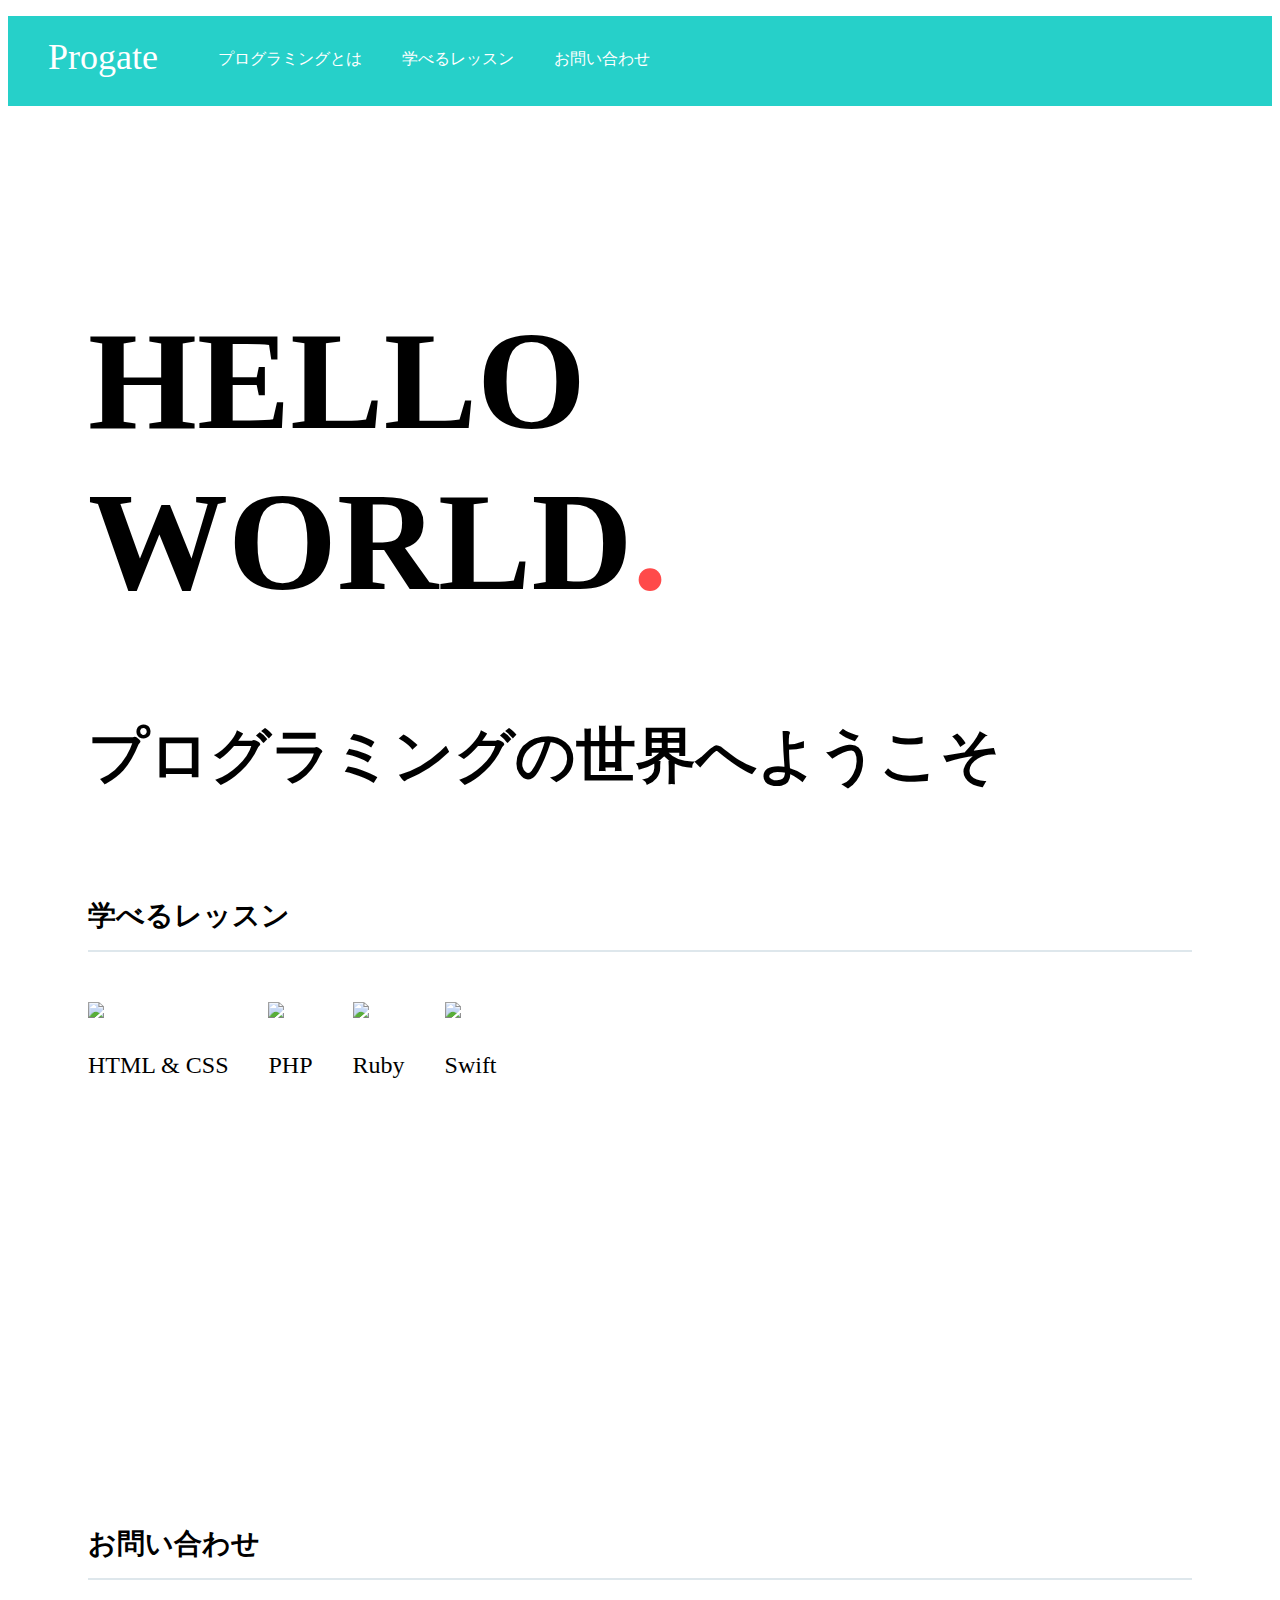
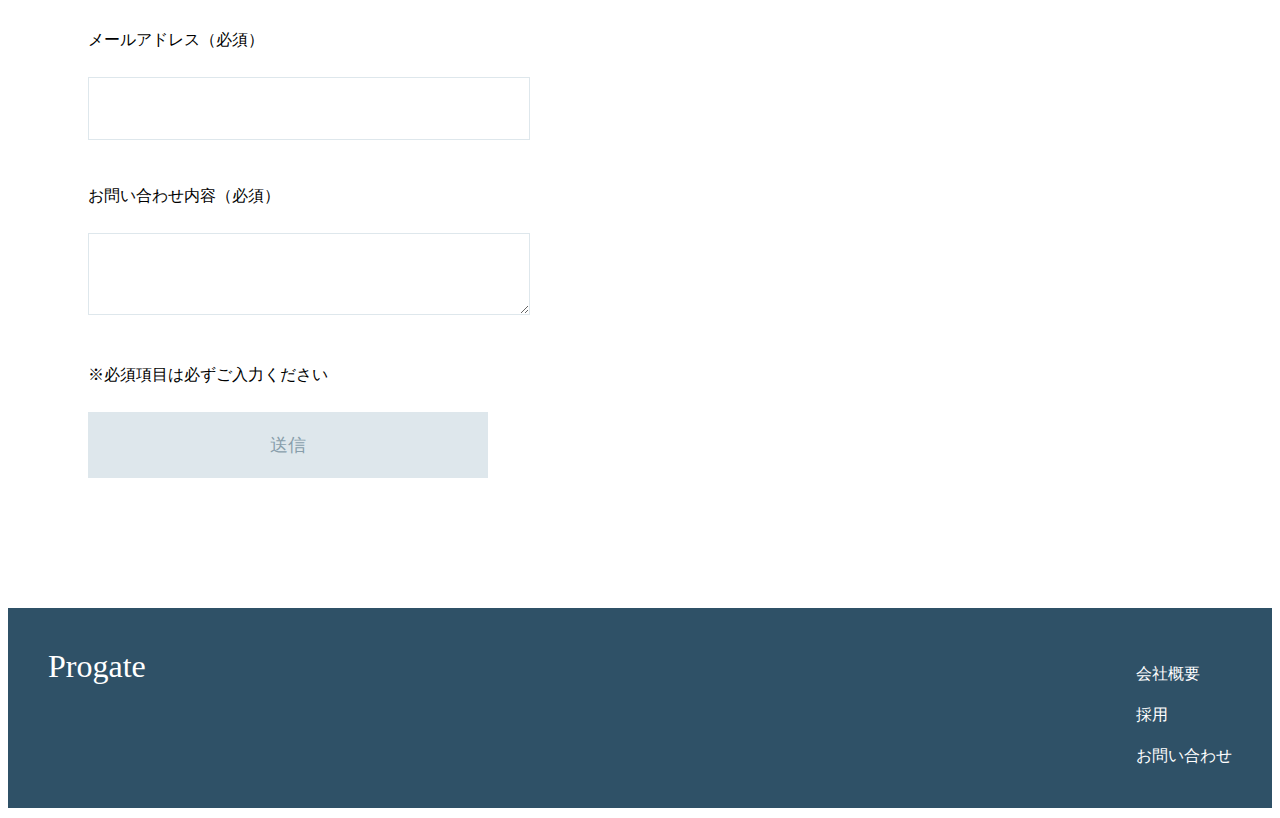
==== index.html @ ff2e29a3 "Update index.html and create stylesheet.css" ====
<!-- index.html -->
<!DOCTYPE html>
<html>
    <head>
        <meta charset="utf-8">
        <title>Progate</title>
        <link rel="stylesheet" href="stylesheet.css">
    </head>
    <body>
        <div class="header">
            <div class="header-logo">Progate</div>
            <div class="header-list">
                <ul>
                    <li>プログラミングとは</li>
                    <li>学べるレッスン</li>
                    <li>お問い合わせ</li>
                </ul>
            </div>
        </div>

        <div class="main">
            <div class="copy-container">
                <h1>HELLO WORLD<span>.</span></h1>
                <h2>プログラミングの世界へようこそ</h2>
            </div>

            <div class="contents">
                <h3 class="section-title">学べるレッスン</h3>
                <div class="contents-item">
                    <img src="https://s3-ap-northeast-1.amazonaws.com/progate/shared/images/lesson/html/study/html.svg">
                    <p>HTML & CSS</p>
                </div>
                <div class="contents-item">
                    <img src="https://s3-ap-northeast-1.amazonaws.com/progate/shared/images/lesson/html/study/php.svg">
                    <p>PHP</p>
                </div>
                <div class="contents-item">
                    <img src="https://s3-ap-northeast-1.amazonaws.com/progate/shared/images/lesson/html/study/ruby.svg">
                    <p>Ruby</p>
                </div>
                <div class="contents-item">
                    <img src="https://s3-ap-northeast-1.amazonaws.com/progate/shared/images/lesson/html/study/swift.svg">
                    <p>Swift</p>
                </div>
            </div>
          
            <div class="contact-form">
                <h3 class="section-title">お問い合わせ</h3>
                <p>メールアドレス（必須）</p>
                <input>

                <p>お問い合わせ内容（必須）</p>
                <textarea></textarea>

                <p>※必須項目は必ずご入力ください</p>
                <input class="contact-submit" type="submit" value="送信">
            </div>
        </div>
    
        <div class="footer">
            <div class="footer-logo">Progate</div>
            <div class="footer-list">
                <ul>
                    <li>会社概要</li>
                    <li>採用</li>
                    <li>お問い合わせ</li>
                </ul>
            </div>
        </div>
    </body>
</html>
---- stylesheet.css ----
/* stylesheet.css */
body {
    font-family: "Avenir Next";
}

li {
    list-style: none;
}

.header {
    background-color: #26d0c9;
    color: #fff;
    height: 90px;
}

.header-logo {
    float: left;
    font-size: 36px;
    padding: 20px 40px;
}

.header-list li {
    float: left;
    padding: 33px 20px;
}

.main {
    padding: 100px 80px;
}

.copy-container h1 {
    font-size: 140px;
}

.copy-container h2 {
    font-size: 60px;
}

.copy-container span {
    color: #ff4a4a;
}

.contents {
    height: 500px;
    margin-top: 100px;
}

.section-title {
    border-bottom: 2px solid #dee7ec;
    font-size: 28px;
    padding-bottom: 15px;
    margin-bottom: 50px;
}

.contents-item {
    float: left;
    margin-right: 40px;
}
  
.contents-item p {
    font-size: 24px;
    margin-top: 30px;
}
  
.contact-form {
    padding-top: 100px;
}

input, textarea {
    width: 400px;
    margin-top: 10px;
    margin-bottom: 30px;
    padding: 20px;
    font-size: 18px;
    border: 1px solid #dee7ec;
}

.contact-submit {
    background-color: #dee7ec;
    color: #889eab;
}
  
.footer {
    background-color: #2f5167;
    color: #fff;
    height: 120px;
    padding: 40px;
}
  
.footer-logo {
    float: left;
    font-size: 32px;
}
  
.footer-list {
    float: right;
}
  
.footer-list li {
    padding-bottom: 20px;
}
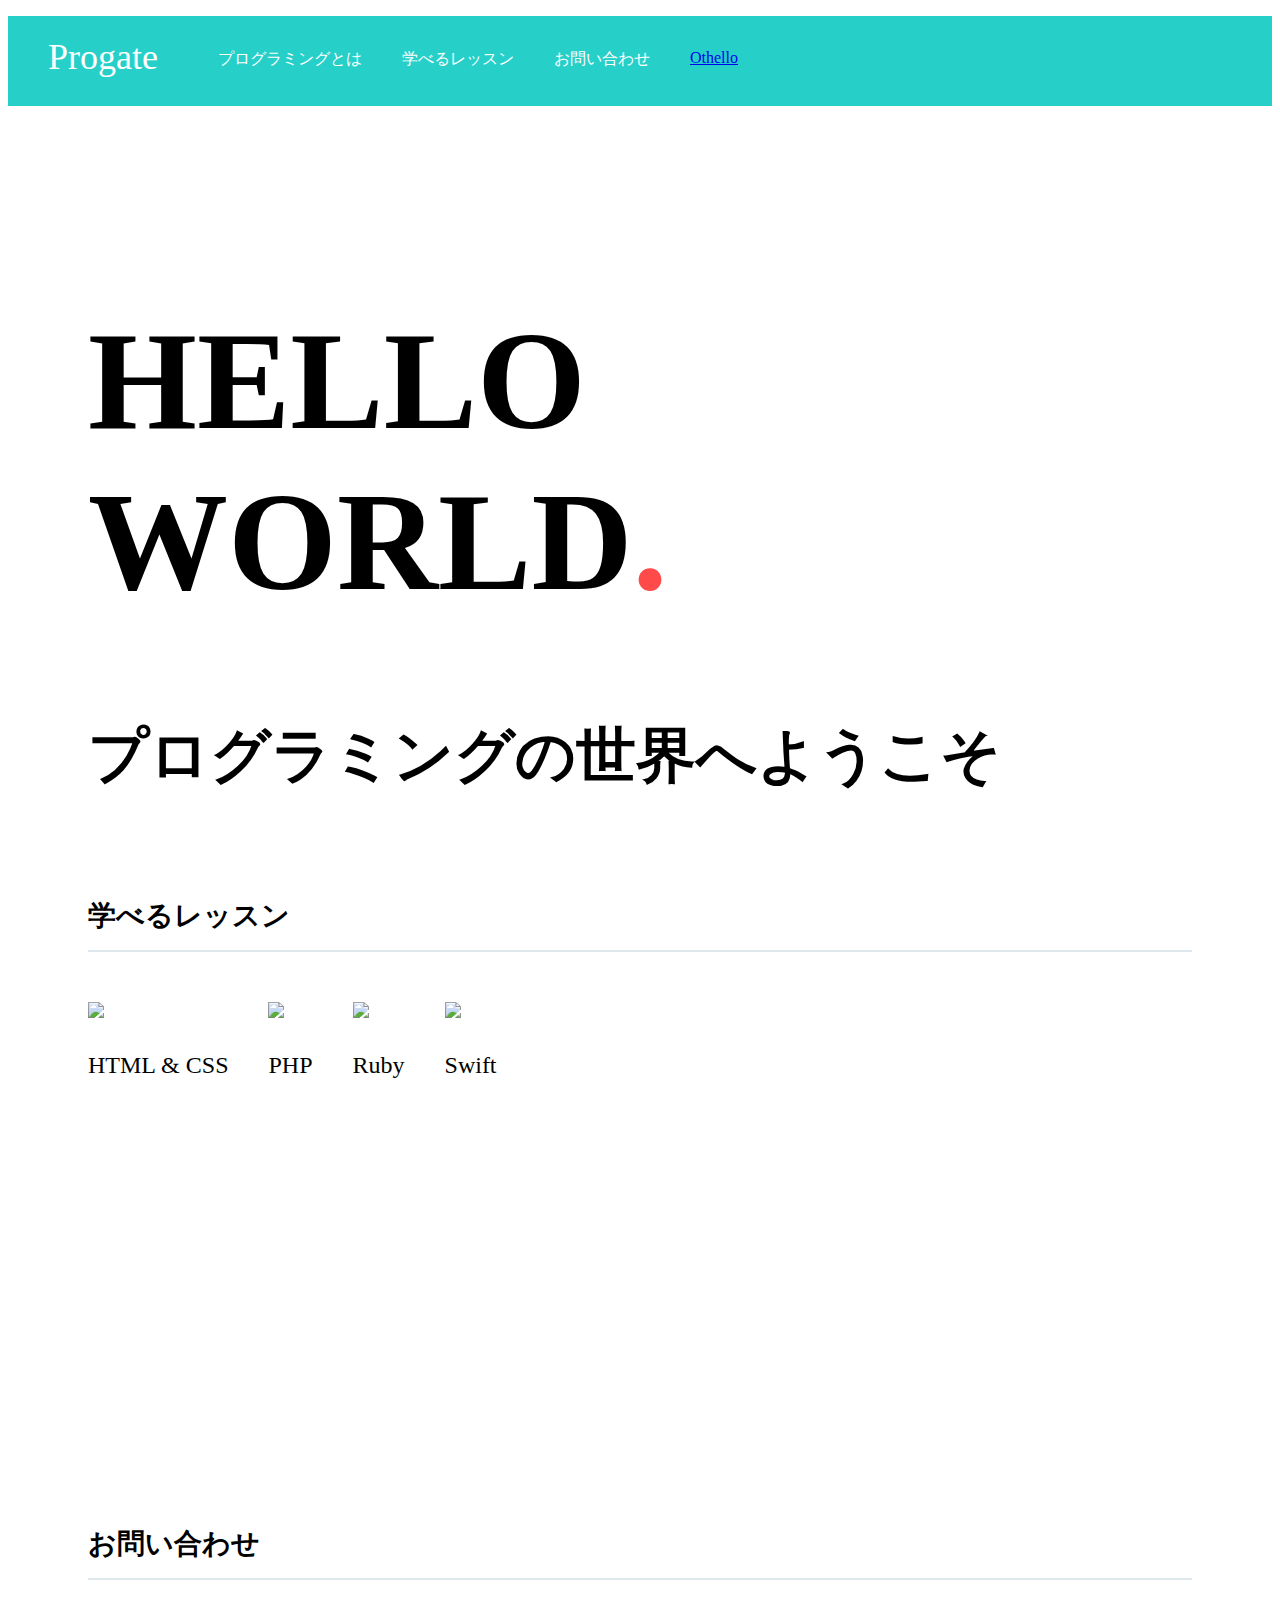
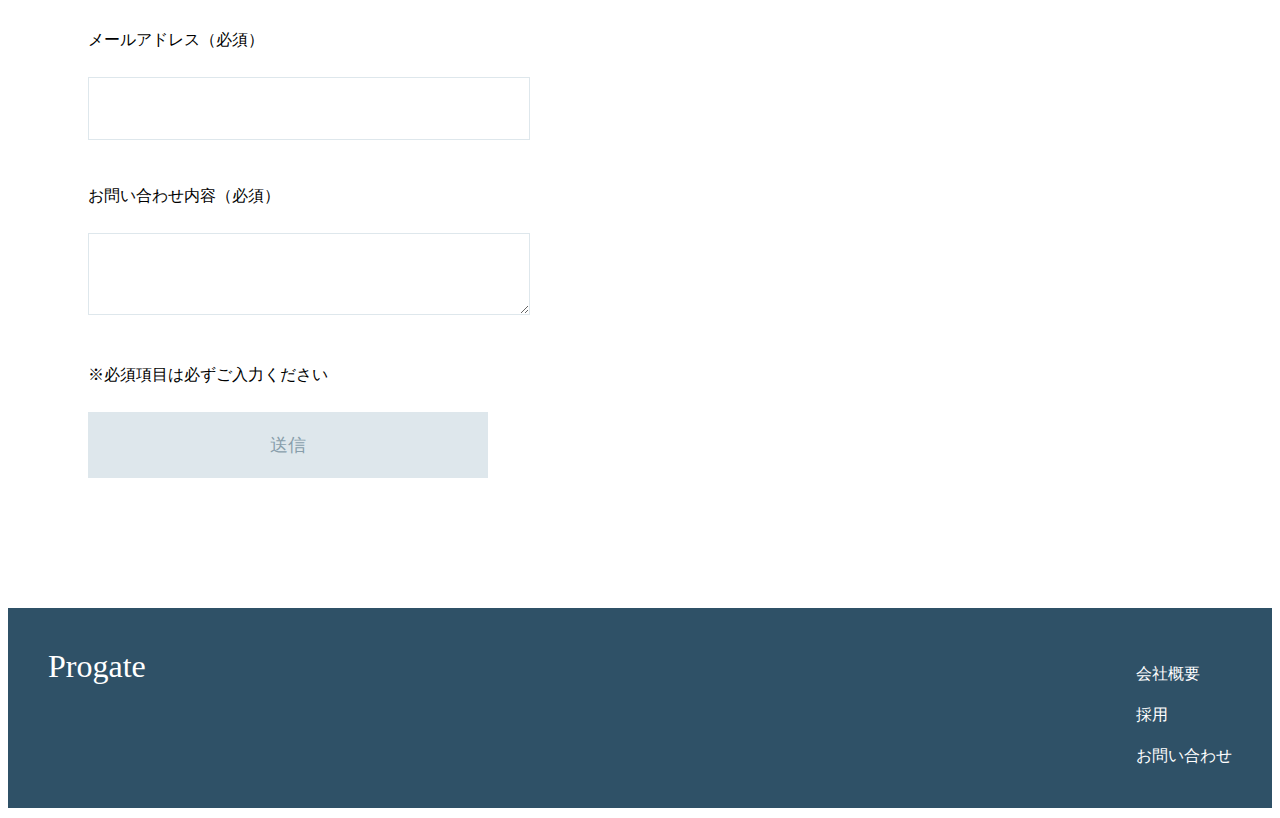
==== commit c12b0f81: "To make a link for othello.html from index.html" ====
--- a/index.html
+++ b/index.html
@@ -14,6 +14,7 @@
                     <li>プログラミングとは</li>
                     <li>学べるレッスン</li>
                     <li>お問い合わせ</li>
+                    <li><a href="othello/othello.html">Othello</a></li>
                 </ul>
             </div>
         </div>
